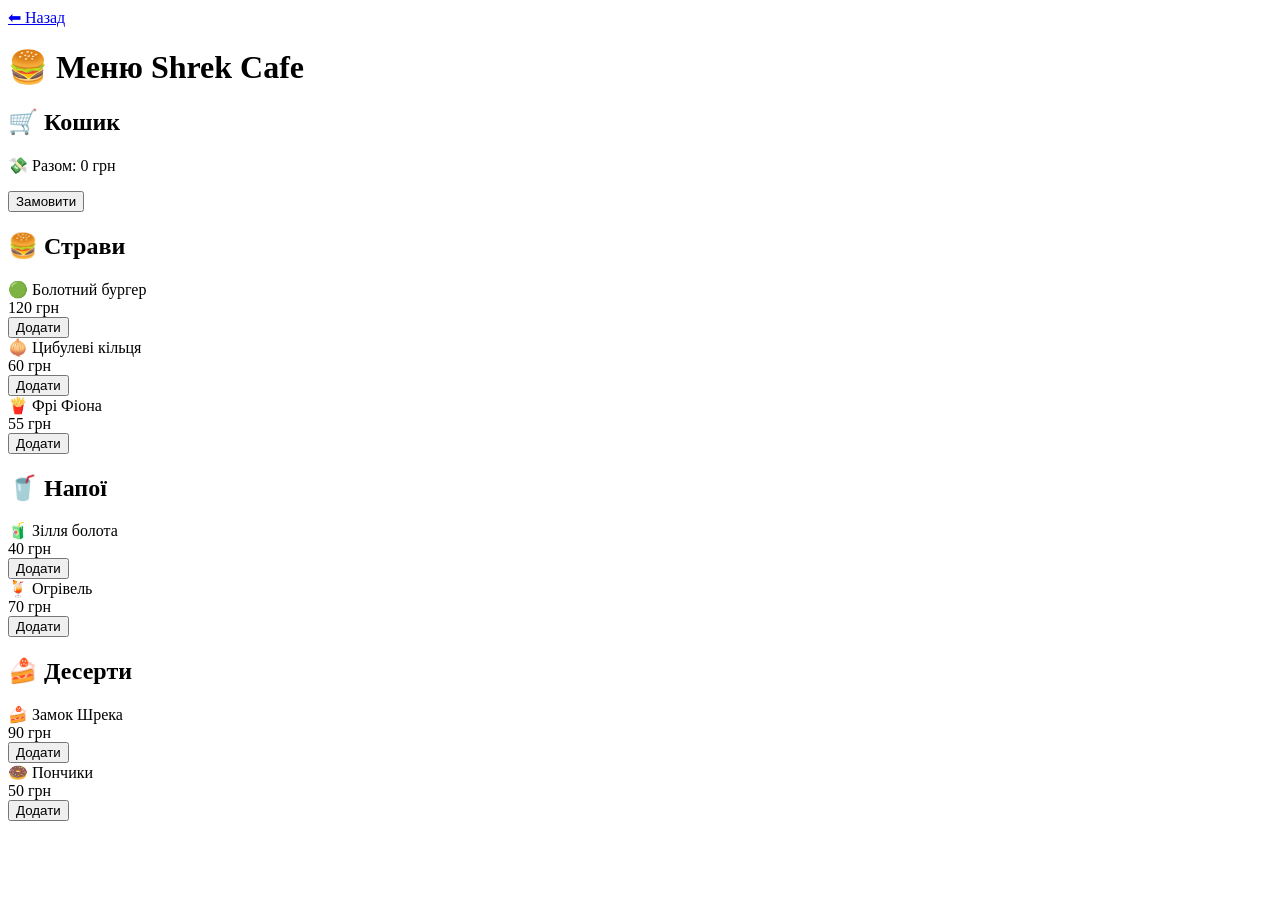
==== menu.html @ a2fd18f0 "Create menu.html" ====
<!DOCTYPE html>
<html lang="uk">
<head>
    <meta charset="UTF-8">
    <title>Menu</title>
    <link rel="stylesheet" href="menu.css">
</head>
<body>

<a href="index.html" class="back-btn">⬅ Назад</a>

<header>
    <h1>🍔 Меню Shrek Cafe</h1>
</header>

<!-- 🛒 КОШИК -->
<div class="cart">
    <h2>🛒 Кошик</h2>

    <ul id="cartItems"></ul>

    <p>💸 Разом: <span id="totalPrice">0</span> грн</p>

    <button class="order-btn">Замовити</button>
</div>

<!-- 🍔 СТРАВИ -->
<section class="menu-section">
    <h2>🍔 Страви</h2>

    <div class="menu-grid">

        <div class="card">
            <div class="title">🟢 Болотний бургер</div>
            <div class="price">120 грн</div>
            <button onclick="addToCart('Болотний бургер', 120)">Додати</button>
        </div>

        <div class="card">
            <div class="title">🧅 Цибулеві кільця</div>
            <div class="price">60 грн</div>
            <button onclick="addToCart('Цибулеві кільця', 60)">Додати</button>
        </div>

        <div class="card">
            <div class="title">🍟 Фрі Фіона</div>
            <div class="price">55 грн</div>
            <button onclick="addToCart('Фрі Фіона', 55)">Додати</button>
        </div>

    </div>
</section>

<!-- 🥤 НАПОЇ -->
<section class="menu-section">
    <h2>🥤 Напої</h2>

    <div class="menu-grid">

        <div class="card">
            <div class="title">🧃 Зілля болота</div>
            <div class="price">40 грн</div>
            <button onclick="addToCart('Зілля болота', 40)">Додати</button>
        </div>

        <div class="card">
            <div class="title">🍹 Огрівель</div>
            <div class="price">70 грн</div>
            <button onclick="addToCart('Огрівель', 70)">Додати</button>
        </div>

    </div>
</section>

<!-- 🍰 ДЕСЕРТИ -->
<section class="menu-section">
    <h2>🍰 Десерти</h2>

    <div class="menu-grid">

        <div class="card">
            <div class="title">🍰 Замок Шрека</div>
            <div class="price">90 грн</div>
            <button onclick="addToCart('Замок Шрека', 90)">Додати</button>
        </div>

        <div class="card">
            <div class="title">🍩 Пончики</div>
            <div class="price">50 грн</div>
            <button onclick="addToCart('Пончики', 50)">Додати</button>
        </div>

    </div>
</section>

<script>
let total = 0;

function addToCart(name, price, btn) {
    const list = document.getElementById("cartItems");

    // 📦 створюємо елемент
    const item = document.createElement("li");
    item.style.display = "flex";
    item.style.justifyContent = "space-between";
    item.style.alignItems = "center";
    item.style.padding = "6px";

    const text = document.createElement("span");
    text.textContent = `${name} - ${price} грн`;

    const removeBtn = document.createElement("button");
    removeBtn.textContent = "❌";
    removeBtn.style.background = "transparent";
    removeBtn.style.border = "none";
    removeBtn.style.color = "red";
    removeBtn.style.cursor = "pointer";

    removeBtn.onclick = function () {
        list.removeChild(item);
        total -= price;
        document.getElementById("totalPrice").textContent = total;
    };

    item.appendChild(text);
    item.appendChild(removeBtn);
    list.appendChild(item);

    total += price;
    document.getElementById("totalPrice").textContent = total;

    // ✨ АНІМАЦІЯ КНОПКИ
    btn.classList.add("fly");

    setTimeout(() => {
        btn.classList.remove("fly");
    }, 500);
}
</script>
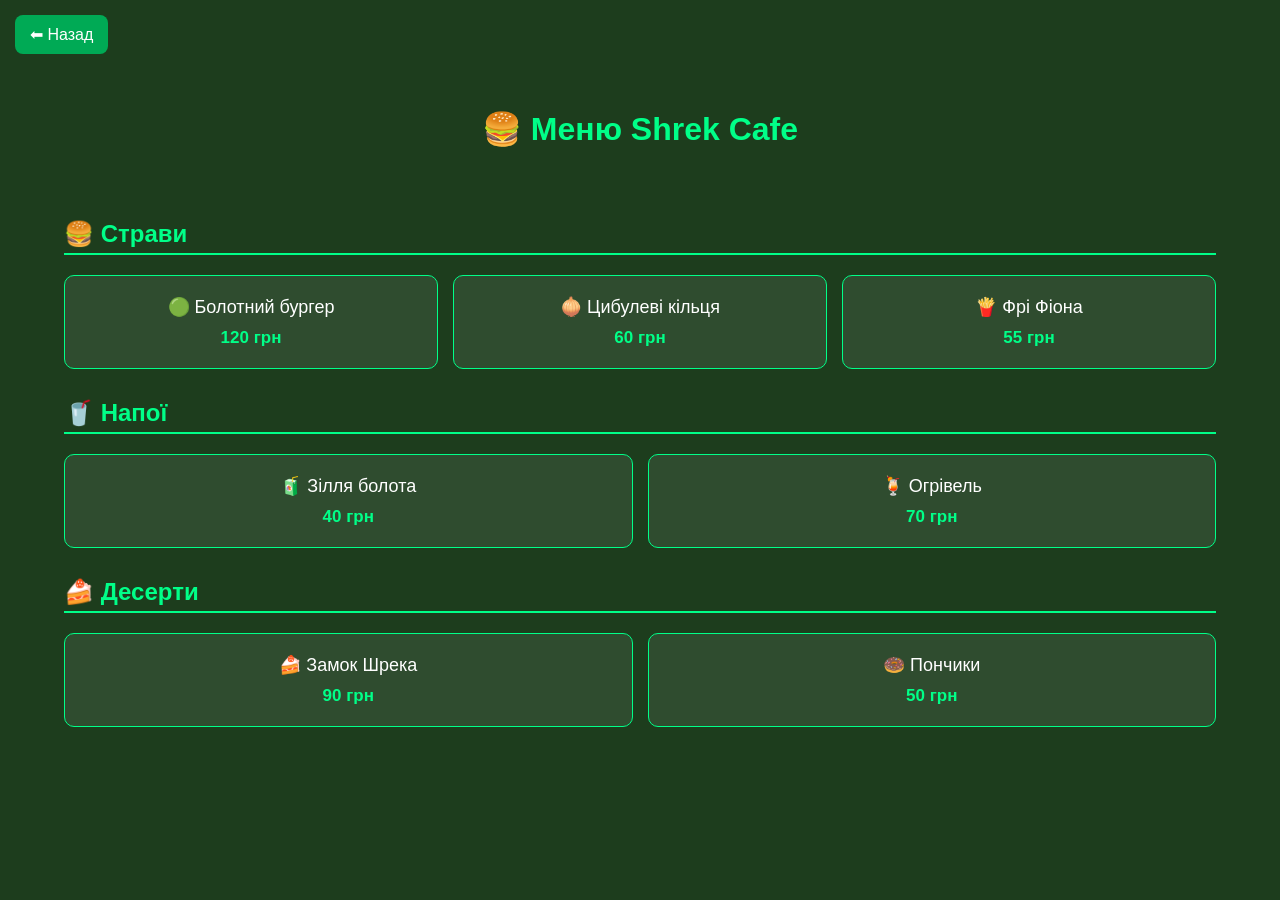
==== commit 9c36720e: "Update menu.html" ====
--- a/menu.html
+++ b/menu.html
@@ -13,18 +13,7 @@
     <h1>🍔 Меню Shrek Cafe</h1>
 </header>
 
-<!-- 🛒 КОШИК -->
-<div class="cart">
-    <h2>🛒 Кошик</h2>
-
-    <ul id="cartItems"></ul>
-
-    <p>💸 Разом: <span id="totalPrice">0</span> грн</p>
-
-    <button class="order-btn">Замовити</button>
-</div>
-
-<!-- 🍔 СТРАВИ -->
+<!-- 🍔 Страви -->
 <section class="menu-section">
     <h2>🍔 Страви</h2>
 
@@ -33,25 +22,22 @@
         <div class="card">
             <div class="title">🟢 Болотний бургер</div>
             <div class="price">120 грн</div>
-            <button onclick="addToCart('Болотний бургер', 120)">Додати</button>
         </div>
 
         <div class="card">
             <div class="title">🧅 Цибулеві кільця</div>
             <div class="price">60 грн</div>
-            <button onclick="addToCart('Цибулеві кільця', 60)">Додати</button>
         </div>
 
         <div class="card">
             <div class="title">🍟 Фрі Фіона</div>
             <div class="price">55 грн</div>
-            <button onclick="addToCart('Фрі Фіона', 55)">Додати</button>
         </div>
 
     </div>
 </section>
 
-<!-- 🥤 НАПОЇ -->
+<!-- 🥤 Напої -->
 <section class="menu-section">
     <h2>🥤 Напої</h2>
 
@@ -60,19 +46,17 @@
         <div class="card">
             <div class="title">🧃 Зілля болота</div>
             <div class="price">40 грн</div>
-            <button onclick="addToCart('Зілля болота', 40)">Додати</button>
         </div>
 
         <div class="card">
             <div class="title">🍹 Огрівель</div>
             <div class="price">70 грн</div>
-            <button onclick="addToCart('Огрівель', 70)">Додати</button>
         </div>
 
     </div>
 </section>
 
-<!-- 🍰 ДЕСЕРТИ -->
+<!-- 🍰 Десерти -->
 <section class="menu-section">
     <h2>🍰 Десерти</h2>
 
@@ -81,59 +65,15 @@
         <div class="card">
             <div class="title">🍰 Замок Шрека</div>
             <div class="price">90 грн</div>
-            <button onclick="addToCart('Замок Шрека', 90)">Додати</button>
         </div>
 
         <div class="card">
             <div class="title">🍩 Пончики</div>
             <div class="price">50 грн</div>
-            <button onclick="addToCart('Пончики', 50)">Додати</button>
         </div>
 
     </div>
 </section>
 
-<script>
-let total = 0;
-
-function addToCart(name, price, btn) {
-    const list = document.getElementById("cartItems");
-
-    // 📦 створюємо елемент
-    const item = document.createElement("li");
-    item.style.display = "flex";
-    item.style.justifyContent = "space-between";
-    item.style.alignItems = "center";
-    item.style.padding = "6px";
-
-    const text = document.createElement("span");
-    text.textContent = `${name} - ${price} грн`;
-
-    const removeBtn = document.createElement("button");
-    removeBtn.textContent = "❌";
-    removeBtn.style.background = "transparent";
-    removeBtn.style.border = "none";
-    removeBtn.style.color = "red";
-    removeBtn.style.cursor = "pointer";
-
-    removeBtn.onclick = function () {
-        list.removeChild(item);
-        total -= price;
-        document.getElementById("totalPrice").textContent = total;
-    };
-
-    item.appendChild(text);
-    item.appendChild(removeBtn);
-    list.appendChild(item);
-
-    total += price;
-    document.getElementById("totalPrice").textContent = total;
-
-    // ✨ АНІМАЦІЯ КНОПКИ
-    btn.classList.add("fly");
-
-    setTimeout(() => {
-        btn.classList.remove("fly");
-    }, 500);
-}
-</script>
+</body>
+</html>
--- a/menu.css
+++ b/menu.css
@@ -0,0 +1,81 @@
+ body {
+            margin: 0;
+            font-family: Arial, sans-serif;
+            background: #1d3d1d;
+            color: white;
+        }
+
+        /* кнопка назад */
+        .back-btn {
+            display: inline-block;
+            margin: 15px;
+            padding: 10px 15px;
+            background: #00aa55;
+            color: white;
+            text-decoration: none;
+            border-radius: 8px;
+        }
+
+        .back-btn:hover {
+            background: #00cc66;
+        }
+
+        /* заголовок */
+        header {
+            text-align: center;
+            padding: 20px;
+        }
+
+        header h1 {
+            color: #00ff88;
+        }
+
+        /* секції */
+        .menu-section {
+            width: 90%;
+            margin: 30px auto;
+        }
+
+        .menu-section h2 {
+            border-bottom: 2px solid #00ff88;
+            padding-bottom: 5px;
+            color: #00ff88;
+        }
+
+        /* карточки */
+        .menu-grid {
+            display: grid;
+            grid-template-columns: repeat(auto-fit, minmax(220px, 1fr));
+            gap: 15px;
+            margin-top: 15px;
+        }
+
+        .card {
+            background: rgba(255,255,255,0.08);
+            border: 1px solid #00ff88;
+            border-radius: 10px;
+            padding: 20px;
+            text-align: center;
+        }
+
+        .card:hover {
+            background: rgba(0,255,100,0.15);
+        }
+
+        .title {
+            font-size: 18px;
+            margin-bottom: 10px;
+        }
+
+        .price {
+            color: #00ff88;
+            font-weight: bold;
+            font-size: 17px;
+        }
+
+        /* адаптація */
+        @media (max-width: 768px) {
+            .menu-grid {
+                grid-template-columns: 1fr;
+            }
+        }
